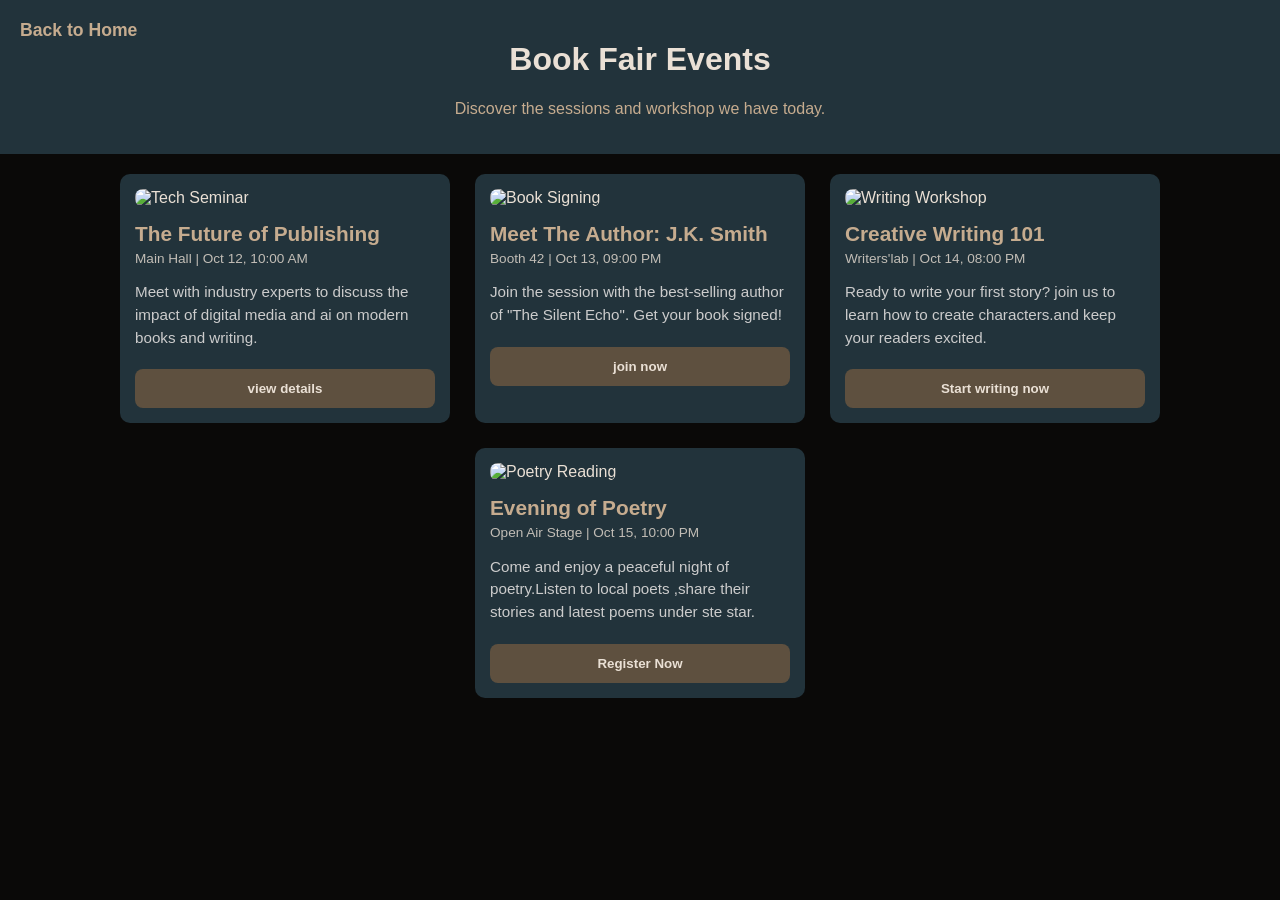
==== events.html @ 4907e16d "Add files via upload" ====
<!DOCTYPE html>
<html lang="en">
<head>
    <meta charset="UTF-8">
    <meta name="viewport" content="width=device-width, initial-scale=1.0">
    <title>Book fair Events</title>
    <link rel="stylesheet" href="style.css">
</head>
<body>

<header>
    <a href="index.html" class="home-link"> Back to Home</a>
    <h1> Book Fair Events</h1>
    <p style="color: #C6AC8F; margin-top: 10px;">Discover the sessions and workshop we have today.</p>
</header>

<!-- Events Section -->
<section class="events-container" id="events">

    <div class="event-card seminar">
        <img src="https://images.unsplash.com/photo-1540575467063-178a50c2df87?w=600&auto=format&fit=crop&q=80" alt="Tech Seminar">
        <h3>The Future of Publishing</h3>
        <p class="event-date"> Main Hall |  Oct 12, 10:00 AM</p>
        <p class="event-desc">Meet with industry experts to discuss the impact of digital media and ai on modern books and writing.</p>
        <button onclick="registerEvent(this)">view details</button>
    </div>

    <div class="event-card signing">
        <img src="https://images.unsplash.com/photo-1589829085413-56de8ae18c73?w=600&auto=format&fit=crop&q=80" alt="Book Signing">
        <h3>Meet The Author: J.K. Smith</h3>
        <p class="event-date"> Booth 42 |  Oct 13, 09:00 PM</p>
        <p class="event-desc">Join the session with the best-selling author of "The Silent Echo". Get your book signed!</p>
        <button onclick="registerEvent(this)">join now </button>
    </div>

    <div class="event-card workshop">
        <img src="https://images.unsplash.com/photo-1456513080510-7bf3a84b82f8?w=600&auto=format&fit=crop&q=80" alt="Writing Workshop">
        <h3>Creative Writing 101</h3>
        <p class="event-date"> Writers'lab |  Oct 14, 08:00 PM</p>
        <p class="event-desc">Ready to write your first story? join us to learn how to create characters.and keep your readers excited. </p>
        <button onclick="registerEvent(this)">Start writing now </button>
    </div>

    <div class="event-card seminar">
        <img src="https://images.unsplash.com/photo-1475721025505-23126786a345?w=600&auto=format&fit=crop&q=80" alt="Poetry Reading">
        <h3>Evening of Poetry</h3>
        <p class="event-date"> Open Air Stage |  Oct 15, 10:00 PM</p>
        <p class="event-desc"> Come and enjoy a peaceful night of poetry.Listen to local poets ,share their stories and latest poems under ste star. </p>
        <button onclick="registerEvent(this)">Register Now</button>
    </div>

</section>

<script src="script.js"></script>
</body>
</html>
---- style.css ----
body {
    margin: 0;
    font-family: Arial, sans-serif;
    background-color: #0A0908;
    color: #EAE0D5;
    text-align: center;
}

header {
    background-color: #22333B;
    padding: 20px;
    position: relative;
}

.home-link {
    position: absolute;
    top: 20px;
    left: 20px;
    color: #C6AC8F;
    text-decoration: none;
    font-weight: bold;
    font-size: 1.1rem;
    transition: 0.3s;
}

.home-link:hover {
    color: #EAE0D5;
}

header input {
    margin-top: 10px;
    padding: 10px;
    width: 60%;
    border-radius: 8px;
    border: none;
    outline: none;
}

.categories {
    margin: 20px;
}

.categories button {
    background-color: #5E503F;
    color: #EAE0D5;
    border: none;
    padding: 10px 20px;
    margin: 5px;
    cursor: pointer;
    border-radius: 8px;
    transition: 0.3s;
}

.categories button:hover {
    background-color: #C6AC8F;
    color: #0A0908;
}

.books-container {
    display: flex;
    justify-content: center;
    flex-wrap: wrap;
    gap: 25px;
    padding: 20px;
}

.book {
    background-color: #22333B;
    padding: 15px;
    border-radius: 10px;
    width: 180px;
    transition: 0.3s;
}

.book:hover {
    transform: scale(1.05);
}

.book img {
    width: 100%;
    height: 200px;
    border-radius: 5px;
    object-fit: cover;
}

.book button {
    margin-top: 10px;
    padding: 8px;
    border: none;
    background-color: #C6AC8F;
    color: #0A0908;
    border-radius: 5px;
    cursor: pointer;
    width: 100%;
    font-weight: bold;
}

.book span {
    display: block;
    margin-top: 10px;
    cursor: pointer;
    font-size: 1.2rem;
}

.book span.active {
    color: red;
}

.about {
    background-color: #5E503F;
    padding: 30px;
    margin-top: 30px;
}

/* ==================================
   Events Page Specific Styles
   ================================== */
.events-container {
    display: flex;
    justify-content: center;
    flex-wrap: wrap;
    gap: 25px;
    padding: 20px 40px;
}

.event-card {
    background-color: #22333B;
    padding: 15px;
    border-radius: 10px;
    width: 300px;
    text-align: left;
    transition: transform 0.3s ease, box-shadow 0.3s ease;
}

.event-card:hover {
    transform: translateY(-8px);
    box-shadow: 0 8px 20px rgba(198, 172, 143, 0.15);
}

.event-card img {
    width: 100%;
    height: 180px;
    object-fit: cover;
    border-radius: 8px;
}

.event-card h3 {
    margin: 15px 0 5px;
    color: #C6AC8F;
    font-size: 1.3rem;
}

.event-date {
    font-size: 0.85rem;
    color: #EAE0D5;
    margin: 5px 0 12px;
    opacity: 0.8;
}

.event-desc {
    font-size: 0.95rem;
    line-height: 1.5;
    margin-bottom: 20px;
    color: #cccccc;
}

.event-card button {
    width: 100%;
    padding: 12px;
    border: none;
    background-color: #5E503F;
    color: #EAE0D5;
    border-radius: 8px;
    cursor: pointer;
    font-weight: bold;
    transition: 0.3s;
}

.event-card button:hover {
    background-color: #C6AC8F;
    color: #0A0908;
}

.event-card button.registered {
    background-color: #2e4a3d; /* Dark green tone matching the theme */
    color: #8ed081;
    cursor: default;
}
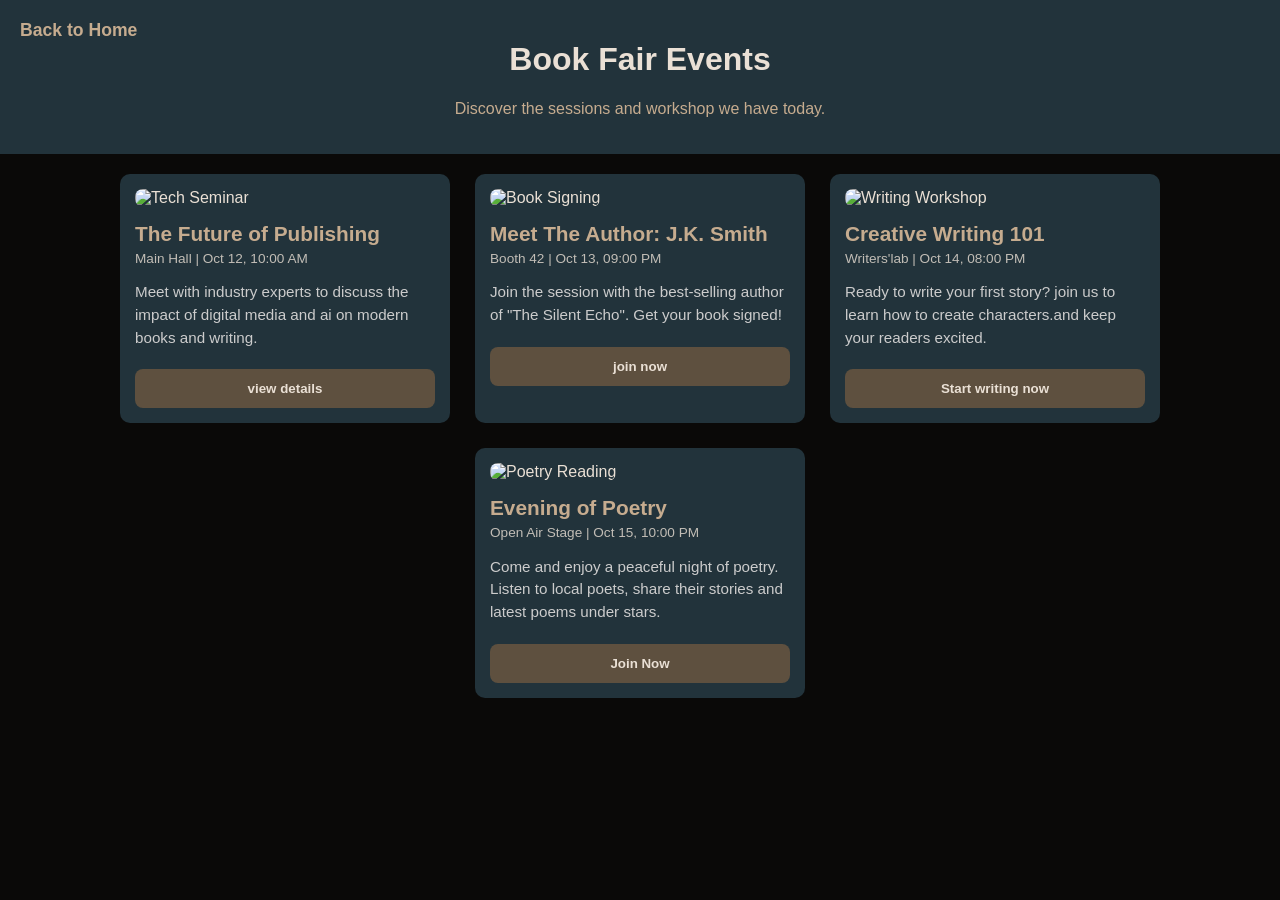
==== commit 49cfd82f: "Add files via upload" ====
--- a/events.html
+++ b/events.html
@@ -41,12 +41,12 @@
         <button onclick="registerEvent(this)">Start writing now </button>
     </div>
 
-    <div class="event-card seminar">
-        <img src="https://images.unsplash.com/photo-1475721025505-23126786a345?w=600&auto=format&fit=crop&q=80" alt="Poetry Reading">
+  <div class="event-card seminar">
+        <img src="https://images.unsplash.com/photo-1516414447565-b14be0adf13e?w=600&auto=format&fit=crop&q=80" alt="Poetry Reading">
         <h3>Evening of Poetry</h3>
         <p class="event-date"> Open Air Stage |  Oct 15, 10:00 PM</p>
-        <p class="event-desc"> Come and enjoy a peaceful night of poetry.Listen to local poets ,share their stories and latest poems under ste star. </p>
-        <button onclick="registerEvent(this)">Register Now</button>
+        <p class="event-desc"> Come and enjoy a peaceful night of poetry. Listen to local poets, share their stories and latest poems under stars. </p>
+        <button onclick="registerEvent(this)">Join Now</button>
     </div>
 
 </section>
